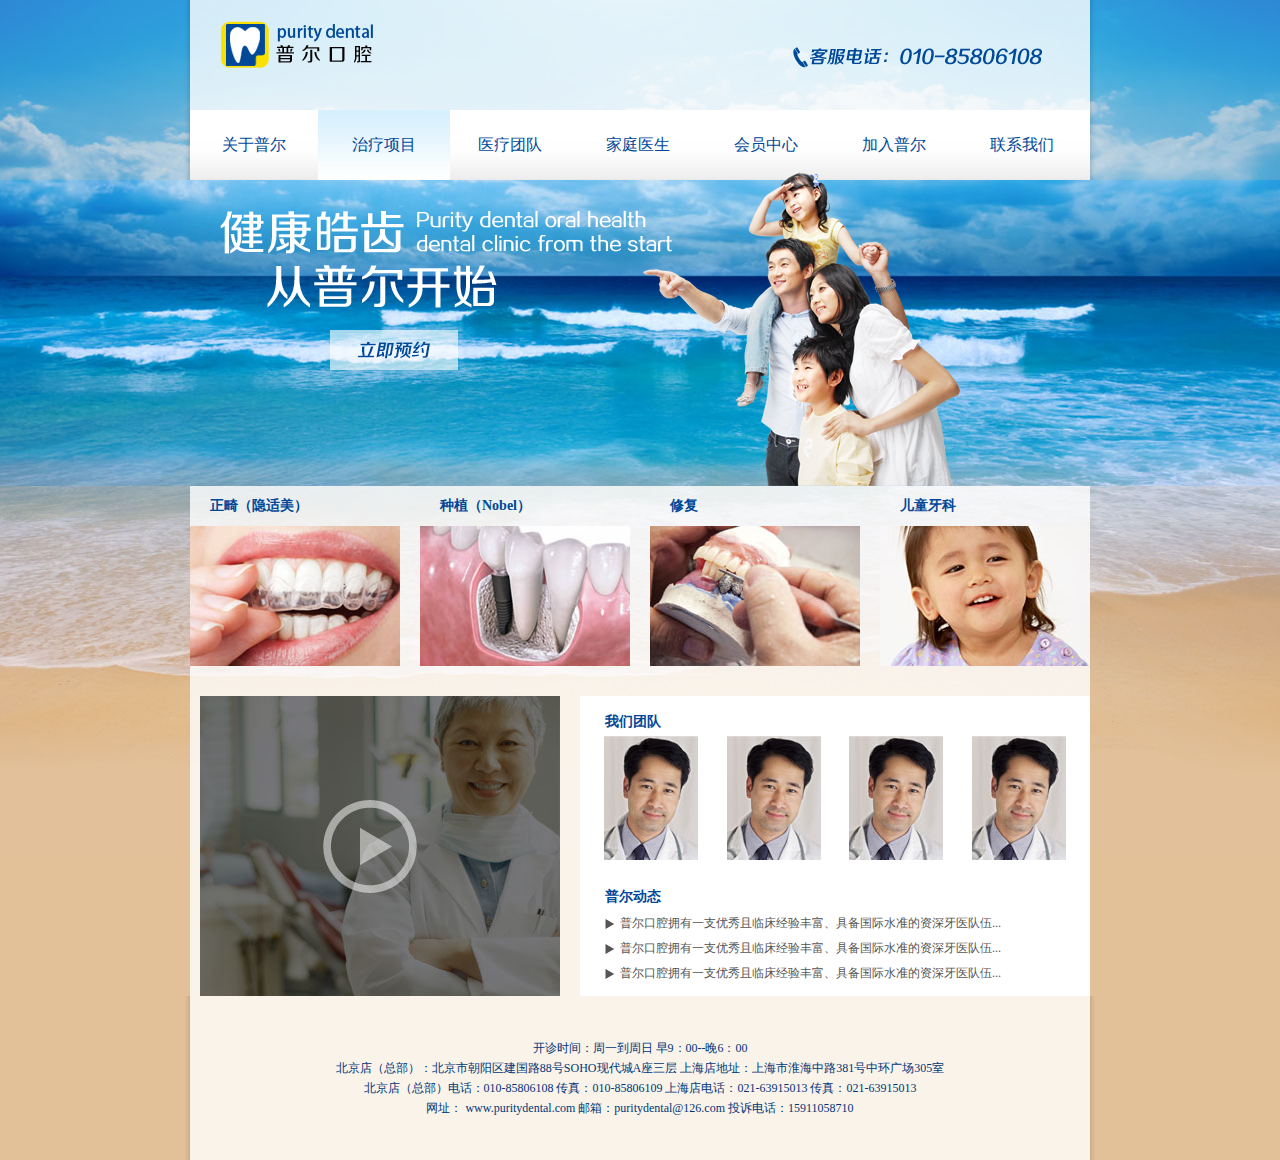
==== index.html @ 556faf1d "add v1" ====
<!DOCTYPE html>
<html lang="en" class="no-js">
  <head>
    <meta charset="UTF-8">
    <meta http-equiv="X-UA-Compatible" content="IE=edge,chrome=1">
    <meta name="viewport" content="width=device-width, initial-scale=1.0">
    <link rel="stylesheet" href="css/main.css">
    <script src="js/vendor/modernizr-2.6.2.min.js"></script>
  </head>
  <body>
    <header id="header" class="header">
      <div class="logo-tel"><a href="index.html" class="logo"><img src="img/logo.png" width="155" height="50"></a><img src="img/tel.png" width="250" height="25" class="tel"></div>
      <nav class="nav">
        <ul>
          <li> <a href="about.html">关于普尔</a></li>
          <li><a href="project.html" class="on">治疗项目</a></li>
          <li><a href="team.html">医疗团队</a></li>
          <li><a href="family.html">家庭医生</a></li>
          <li> <a href="vip.html">会员中心</a></li>
          <li><a href="join.html">加入普尔</a></li>
          <li><a href="contact.html">联系我们</a></li>
        </ul>
      </nav>
    </header>
    <section class="homepage">
      <div class="bannerbg">
        <div class="banner">
          <div class="content"><img src="img/banner1-font.png" class="banner1-font"><a href="reservation.html" class="banner1-btn"><img src="img/banner1-btn.png"></a><img src="img/banner1-img.png" class="banner1-img"></div>
        </div>
      </div>
      <div class="main">
        <div class="box">
          <ul class="madf clearfix">
            <li class="first">
              <h3>正畸（隐适美）</h3><a href="1.html" class="imgbox"><img src="img/temp1.jpg"><span class="title">正畸（隐适美）</span></a>
            </li>
            <li>
              <h3>种植（Nobel）</h3><a href="1.html" class="imgbox"><img src="img/temp2.jpg"><span class="title">种植（Nobel）</span></a>
            </li>
            <li>
              <h3>修复</h3><a href="1.html" class="imgbox"><img src="img/temp3.jpg"><span class="title">修复</span></a>
            </li>
            <li class="last">
              <h3>儿童牙科</h3><a href="1.html" class="imgbox"><img src="img/temp4.jpg"><span class="title">儿童牙科</span></a>
            </li>
          </ul>
        </div>
        <div class="box tline clearfix">
          <div class="video"><img src="img/video.jpg"></div>
          <div class="news">
            <div class="team">
              <h3>我们团队</h3>
              <ul class="clearfix">
                <li><a><img src="img/face.jpg"></a></li>
                <li><a><img src="img/face.jpg"></a></li>
                <li><a><img src="img/face.jpg"></a></li>
                <li><a><img src="img/face.jpg"></a></li>
              </ul>
            </div>
            <div class="news-list">
              <h3>普尔动态</h3>
              <ul>
                <li><a href="news.html">普尔口腔拥有一支优秀且临床经验丰富、具备国际水准的资深牙医队伍...</a></li>
                <li><a href="news.html">普尔口腔拥有一支优秀且临床经验丰富、具备国际水准的资深牙医队伍...</a></li>
                <li><a href="news.html">普尔口腔拥有一支优秀且临床经验丰富、具备国际水准的资深牙医队伍...</a></li>
              </ul>
            </div>
          </div>
        </div>
      </div>
    </section>
    <footer id="footer" class="footer">
      <p>开诊时间：周一到周日 早9：00--晚6：00<br>北京店（总部）：北京市朝阳区建国路88号SOHO现代城A座三层 上海店地址：上海市淮海中路381号中环广场305室<br>北京店（总部）电话：010-85806108 传真：010-85806109 上海店电话：021-63915013 传真：021-63915013<br>网址： www.puritydental.com 邮箱：puritydental@126.com 投诉电话：15911058710 </p>
    </footer>
    <script src="js/vendor/jquery-1.10.2.min.js"></script>
    <script src="js/plugins.js"></script>
    <script src="js/main.js"></script>
  </body>
</html>
---- css/main.css ----
/*! normalize.css v1.1.2 | MIT License | git.io/normalize */article,aside,details,figcaption,figure,footer,header,hgroup,main,nav,section,summary{display:block}audio,canvas,video{display:inline-block;*display:inline;*zoom:1}audio:not([controls]){display:none;height:0}[hidden]{display:none}html{font-size:100%;-ms-text-size-adjust:100%;-webkit-text-size-adjust:100%}html,button,input,select,textarea{font-family:sans-serif}body{margin:0}a:focus{outline:thin dotted}a:active,a:hover{outline:0}h1{font-size:2em;margin:.67em 0}h2{font-size:1.5em;margin:.83em 0}h3{font-size:1.17em;margin:1em 0}h4{font-size:1em;margin:1.33em 0}h5{font-size:.83em;margin:1.67em 0}h6{font-size:.67em;margin:2.33em 0}abbr[title]{border-bottom:1px dotted}b,strong{font-weight:bold}blockquote{margin:1em 40px}dfn{font-style:italic}hr{-moz-box-sizing:content-box;box-sizing:content-box;height:0}mark{background:#ff0;color:#000}p,pre{margin:1em 0}code,kbd,pre,samp{font-family:monospace,serif;_font-family:'courier new',monospace;font-size:1em}pre{white-space:pre;white-space:pre-wrap;word-wrap:break-word}q{quotes:none}q:before,q:after{content:'';content:none}small{font-size:80%}sub,sup{font-size:75%;line-height:0;position:relative;vertical-align:baseline}sup{top:-0.5em}sub{bottom:-0.25em}dl,menu,ol,ul{margin:1em 0}dd{margin:0 0 0 40px}menu,ol,ul{padding:0 0 0 40px}nav ul,nav ol{list-style:none;list-style-image:none}img{border:0;-ms-interpolation-mode:bicubic}svg:not(:root){overflow:hidden}figure{margin:0}form{margin:0}fieldset{border:1px solid #c0c0c0;margin:0 2px;padding:.35em .625em .75em}legend{border:0;padding:0;white-space:normal;*margin-left:-7px}button,input,select,textarea{font-size:100%;margin:0;vertical-align:baseline;*vertical-align:middle}button,input{line-height:normal}button,select{text-transform:none}button,html input[type="button"],input[type="reset"],input[type="submit"]{-webkit-appearance:button;cursor:pointer;*overflow:visible}button[disabled],html input[disabled]{cursor:default}input[type="checkbox"],input[type="radio"]{box-sizing:border-box;padding:0;*height:13px;*width:13px}input[type="search"]{-webkit-appearance:textfield;-moz-box-sizing:content-box;-webkit-box-sizing:content-box;box-sizing:content-box}input[type="search"]::-webkit-search-cancel-button,input[type="search"]::-webkit-search-decoration{-webkit-appearance:none}button::-moz-focus-inner,input::-moz-focus-inner{border:0;padding:0}textarea{overflow:auto;vertical-align:top}table{border-collapse:collapse;border-spacing:0}html,button,input,select,textarea{color:#222}body{font-size:1em;line-height:1.4}::-moz-selection{background:#b3d4fc;text-shadow:none}::selection{background:#b3d4fc;text-shadow:none}hr{display:block;height:1px;border:0;border-top:1px solid #ccc;margin:1em 0;padding:0}audio,canvas,img,video{vertical-align:middle}fieldset{border:0;margin:0;padding:0}textarea{resize:vertical}.browsehappy{margin:.2em 0;background:#ccc;color:#000;padding:.2em 0}body{font-size:12px;color:#555;font-family:"微软雅黑",Microsoft YaHei;background:#e2c098 url("../img/bg.jpg") no-repeat center top}ul{margin:0 auto;padding:0;list-style:none}a{text-decoration:none}.normalbox{width:900px;height:auto;margin:0 auto;padding:0 6px;position:relative}.tline{margin-top:30px!important}.fornormal{background:transparent url("../img/bg-o.png") repeat center top;margin:0 auto;padding:0;width:900px;height:auto}.notext{text-indent:-9999em}.header{width:900px;height:auto;margin:0 auto;padding:0 6px;position:relative;height:180px;background:transparent url("../img/bg-o.png") repeat center top}.header .logo-tel{position:relative}.header .logo-tel .logo{position:absolute;top:20px;left:30px}.header .logo-tel .tel{position:absolute;top:45px;right:48px}.header .nav{width:900px;height:70px;background:transparent url("../img/nav.jpg") repeat center top;position:absolute;bottom:0}.header .nav ul{width:100%;height:100%}.header .nav ul li{width:128px;height:70px;text-align:center;line-height:70px;float:left}.header .nav ul li a{color:#004999;font-size:16px;display:block}.header .nav ul .on{width:132px;background:transparent url("../img/navon.jpg") repeat center top}.bannerbg{background:transparent url("../img/bannerbg.jpg") no-repeat center top;width:100%;height:306px}.bannerbg .banner{width:900px;height:306px;margin:0 auto;padding:0 6px}.bannerbg .banner .content{position:relative;width:100%;height:100%}.bannerbg .banner .banner1-font{position:absolute;left:30px;top:30px}.bannerbg .banner .banner1-btn{position:absolute;left:140px;top:150px}.bannerbg .banner .banner1-img{position:absolute;right:130px;top:-8px}.main{background:transparent url("../img/bg-o.png") repeat center top;margin:0 auto;padding:0;width:900px;height:auto}.main .box{position:relative;margin:0 auto;padding:0}.main .box .video{width:auto;height:auto;margin:0 20px 0 10px;padding:0;float:left}.main .box .team{margin:0 0 0 390px;padding:10px;width:auto;height:auto;background:#fff}.main .box .team h3{margin:0;padding:0 0 0 15px;line-height:30px;color:#004898}.main .box .team ul{width:auto;height:125px}.main .box .team ul li{text-align:center;float:left;width:25%;height:125px}.main .box .news-list{margin:0 0 0 390px;padding:10px;background:#fff}.main .box .news-list h3{margin:0;padding:0 0 0 15px;line-height:30px;color:#004898}.main .box .news-list ul li{padding-left:15px;margin-left:15px;line-height:25px;background:transparent url("../img/lipoint.png") no-repeat left center}.main .box .news-list ul li a{color:#555}.main .box .madf li{margin:0 0 0 20px;padding:0;width:210px;float:left}.main .box .madf li h3{line-height:40px;margin:0 0 0 20px;padding:0;font-size:14px;color:#004898}.main .box .madf .first{margin:0;padding:0}.main .box .madf .imgbox{position:relative;display:block;height:140px;overflow:hidden}.main .box .madf .imgbox .title{position:absolute;bottom:-40px;width:100%;height:40px;background:transparent url("../img/mark.png") repeat center top;line-height:40px;font-size:14px;display:block;text-align:center;color:#fff;font-size:12px}.main .box .madf .imgbox:hover .title{bottom:0}.family{width:900px;height:auto;margin:0 auto;padding:0 6px;position:relative;background:transparent url("../img/bg-o.png") repeat center top}.family .doctor-bg{position:relative;width:900px;height:570px;background:transparent url("../img/family-bg.png") no-repeat 85px center}.family .doctor-bg ul{width:460px;height:auto;position:absolute;top:250px;left:400px}.family .doctor-bg ul li{float:left;margin:0 30px 25px 0;padding:0}.about{width:900px;height:auto;margin:0 auto;padding:0 6px;position:relative;background:transparent url("../img/bg-o.png") repeat center top}.about .banner{width:900px;height:300px;background:transparent url("../img/about-banner.jpg") no-repeat top center}.about .about-content{background:#fff;margin:0;padding:30px 0}.about .about-content h1,.about .about-content h2,.about .about-content p{margin:0 auto;padding:0;width:665px;height:auto;line-height:30px}.about .about-content h1{text-indent:-9999em;margin-bottom:25px}.about .about-content h2{font-size:15px;color:#004898;line-height:20px;margin:0 auto;padding:0 0 10px 0;margin-bottom:15px;border-bottom:solid 1px #e1e1e1}.about .about-content p{font-size:14px;color:#555;line-height:28px;margin-bottom:10px}.about .about-content .title1{background:transparent url("../img/about-h1.jpg") no-repeat center top}.about .about-content .title2{background:transparent url("../img/about-h2.jpg") no-repeat center top}.project{width:900px;height:auto;margin:0 auto;padding:0 6px;position:relative;background:transparent url("../img/bg-o.png") repeat center top}.project .banner{background:transparent url("../img/project-banner.png") no-repeat center 35px;width:auto;height:395px}.project .banner p{width:370px;height:auto;position:absolute;top:215px;left:107px;font-size:14px;line-height:26px;color:#005099}.project .project-content{padding-bottom:30px}.project .project-content ul{margin:0 0 0 107px;padding:0;width:580px;height:auto}.project .project-content ul li{position:relative;margin:0 0 40px 0;padding:0 0 0 130px}.project .project-content ul li h2,.project .project-content ul li p{margin:0 auto;padding:0}.project .project-content ul li span{display:block;position:absolute;top:50%;left:0;margin:-46px 0 0 0;padding:0;font-size:48px;line-height:92px;text-align:center;width:100px;height:92px;color:#fff;background:transparent url("../img/project-li.png") no-repeat center top}.project .project-content ul li h2{color:#005099;line-height:36px;font-size:18px}.project .project-content ul li p{font-size:14px;color:#005099;line-height:24px}.team{width:900px;height:auto;margin:0 auto;padding:0 6px;position:relative;background:transparent url("../img/bg-o.png") repeat center top}.team .banner{background:transparent url("../img/team-banner.jpg") no-repeat center top;width:auto;height:300px}.team .team-content ul{margin:0 0 0 60px;padding:0;float:left}.team .team-content ul li{width:160px;height:36px;line-height:36px;background:#1faedd;text-align:center;margin-bottom:5px}.team .team-content ul li:hover{background:#3dbcf4}.team .team-content ul li a{display:block;font-size:18px;color:#fff}.team .team-content ul .on{background:#1a93c9}.team .team-content .local{margin:0 0 0 240px;padding:0;line-height:25px;color:#005099}.team .team-content .local a{color:#005099}.team .team-content .doc{margin:0 0 0 240px;padding:10px 0;border-bottom:dashed 1px #005099}.team .team-content .doc .face{width:125px;height:auto;float:left}.team .team-content .doc h1,.team .team-content .doc h2,.team .team-content .doc p{margin:0 0 0 135px;padding:0;font-size:12px;line-height:26px}.team .team-content .doc h1{font-size:13px;color:#005099}.team .team-content .doc p{color:#555}.team .team-content .doc h2{color:#005099}.team .team-content .doc .tbtn{display:inline-block;margin:3px 0 0 0;padding:3px 6px;background:#1faedd;color:#fff}.team .team-content .doc .tbtnl{background:#f39b12;float:right}.vip{width:900px;height:auto;margin:0 auto;padding:0 6px;position:relative;background:transparent url("../img/bg-o.png") repeat center top}.vip .banner{background:transparent url("../img/vip-banner.jpg") no-repeat center top;width:auto;height:300px}.vip .banner .reg{display:block;text-indent:-9999em;position:absolute;top:167px;left:72px;width:68px;height:20px}.vip .vip-content{width:900px;height:auto;margin:0 auto;padding:20px 0;background-color:#fff}.vip .vip-content form{width:665px;height:auto;margin:0 auto;padding:0}.vip .vip-content h1,.vip .vip-content h2,.vip .vip-content p{margin:0 auto;padding:0}.vip .vip-content h1{line-height:30px;text-indent:-9999em}.vip .vip-content p{line-height:26px}.vip .vip-content h2{color:#00479d;font-size:13px;line-height:36px;margin:0 auto;padding:0;margin-bottom:10px}.vip .vip-content h2 span{font-size:24px;display:inline-block;width:15px;height:22px}.vip .vip-content .tb{margin:10px 0 0;padding:0}.vip .vip-content .title1{background:transparent url("../img/vip-h1.jpg") no-repeat left center}.vip .vip-content .group{width:100%;height:auto;line-height:24px;margin-bottom:10px}.vip .vip-content .group label{display:inline-block;text-align:right;width:80px;height:auto;padding-right:10px}.vip .vip-content .group input,.vip .vip-content .group select{display:inline-block}.vip .vip-content .group input{width:220px;height:22px}.vip .vip-content .group span{display:inline-block;padding-left:15px}.vip .vip-content .group .sex{text-align:left;width:auto;height:auto}.vip .vip-content .group .n{width:auto;height:auto}.vip .vip-content .group .h{width:110px;height:22px}.vip .vip-content .group .s{width:80px;height:22px}.vip .vip-content .group .l{width:550px;height:22px}.vip .vip-content .group .important{color:#c90d0e;margin:0;padding:0 10px 0 0}.vip .vip-content .clause{background-color:#f3f3f3;margin-top:30px}.vip .vip-content .clause h2,.vip .vip-content .clause .clause-content,.vip .vip-content .clause .btnlist{margin:0 15px;padding:0}.vip .vip-content .clause .clause-content{background-color:#fff;margin:0 15px;padding:20px 0;width:auto;height:560px;overflow:auto}.vip .vip-content .clause .clause-content p{margin:0 15px;padding:0}.vip .vip-content .clause .btnlist{font-size:14px;margin:0 15px;padding:10px 0}.vip .vip-content .clause .btnlist .btn{outline:0;background:#1abc9c;border:0;color:#fff;margin:0 0 0 10px;padding:5px 10px}.vip .vip-content .clause .btnlist .submit{background-color:#3498db}.join{width:900px;height:auto;margin:0 auto;padding:0 6px;position:relative;background:transparent url("../img/bg-o.png") repeat center top}.join .banner{background:transparent url("../img/join-banner.jpg") no-repeat center top;width:auto;height:300px}.join .join-content{background:#fff;margin:0;padding:30px 0}.join .join-content .cm{margin:0 auto;padding:0;width:665px;height:auto}.join .join-content .cm h2,.join .join-content .cm p{margin:0 auto;padding:0}.join .join-content .cm h2{font-size:16px;color:#004999;margin:20px 0 10px 0;padding:0 0 10px 0;border-bottom:solid 1px #e1e1e1}.join .join-content .cm p{line-height:28px;font-size:14px;color:#555}.join .join-content .cm .title1{text-indent:-9999em;background:transparent url("../img/join-h1.jpg") no-repeat left center;margin:0;padding:0}.contact{width:900px;height:auto;margin:0 auto;padding:0 6px;position:relative;background:transparent url("../img/bg-o.png") repeat center top}.contact .banner{background:transparent url("../img/contact-banner.jpg") no-repeat center top;width:auto;height:300px}.contact .contact-content{margin:0;padding:20px 0}.contact .contact-content .cm{margin:0 auto;padding:0;width:665px;height:auto}.contact .contact-content .cm h2,.contact .contact-content .cm p{margin:0 auto;padding:0}.contact .contact-content .cm h2{font-size:16px;color:#004999;margin:20px 0 10px 0;padding:0 0 10px 0;border-bottom:solid 1px #e1e1e1}.contact .contact-content .cm p{line-height:28px;font-size:14px;color:#555;margin-bottom:10px}.contact .contact-content .cm .p{display:inline-block;background:transparent url("../img/icons.png") no-repeat 0 0;width:25px;height:20px;margin-bottom:-5px}.contact .contact-content .cm .bus{display:inline-block;background:transparent url("../img/icons.png") no-repeat 0 0;width:25px;height:20px;margin-bottom:-5px}.contact .contact-content .cm .subway{display:inline-block;background:transparent url("../img/icons.png") no-repeat 0 0;width:25px;height:20px;margin-bottom:-5px;background-position:0 -26px}.footer{width:900px;height:auto;margin:0 auto;padding:30px 6px;background:transparent url("../img/footbg.png") repeat center top;text-align:center;line-height:20px;color:#003678}.ir{background-color:transparent;border:0;overflow:hidden;*text-indent:-9999px}.ir:before{content:"";display:block;width:0;height:150%}.hidden{display:none!important;visibility:hidden}.visuallyhidden{border:0;clip:rect(0 0 0 0);height:1px;margin:-1px;overflow:hidden;padding:0;position:absolute;width:1px}.visuallyhidden.focusable:active,.visuallyhidden.focusable:focus{clip:auto;height:auto;margin:0;overflow:visible;position:static;width:auto}.invisible{visibility:hidden}.clearfix:before,.clearfix:after{content:" ";display:table}.clearfix:after{clear:both}.clearfix{*zoom:1}@media print,(-o-min-device-pixel-ratio:5/@media print{*{background:transparent!important;color:#000!important;box-shadow:none!important;text-shadow:none!important}a,a:visited{text-decoration:underline}a[href]:after{content:" (" attr(href) ")"}abbr[title]:after{content:" (" attr(title) ")"}.ir a:after,a[href^="javascript:"]:after,a[href^="#"]:after{content:""}pre,blockquote{border:1px solid #999;page-break-inside:avoid}thead{display:table-header-group}tr,img{page-break-inside:avoid}img{max-width:100%!important}@page{margin:.5cm}p,h2,h3{orphans:3;widows:3}h2,h3{page-break-after:avoid}}
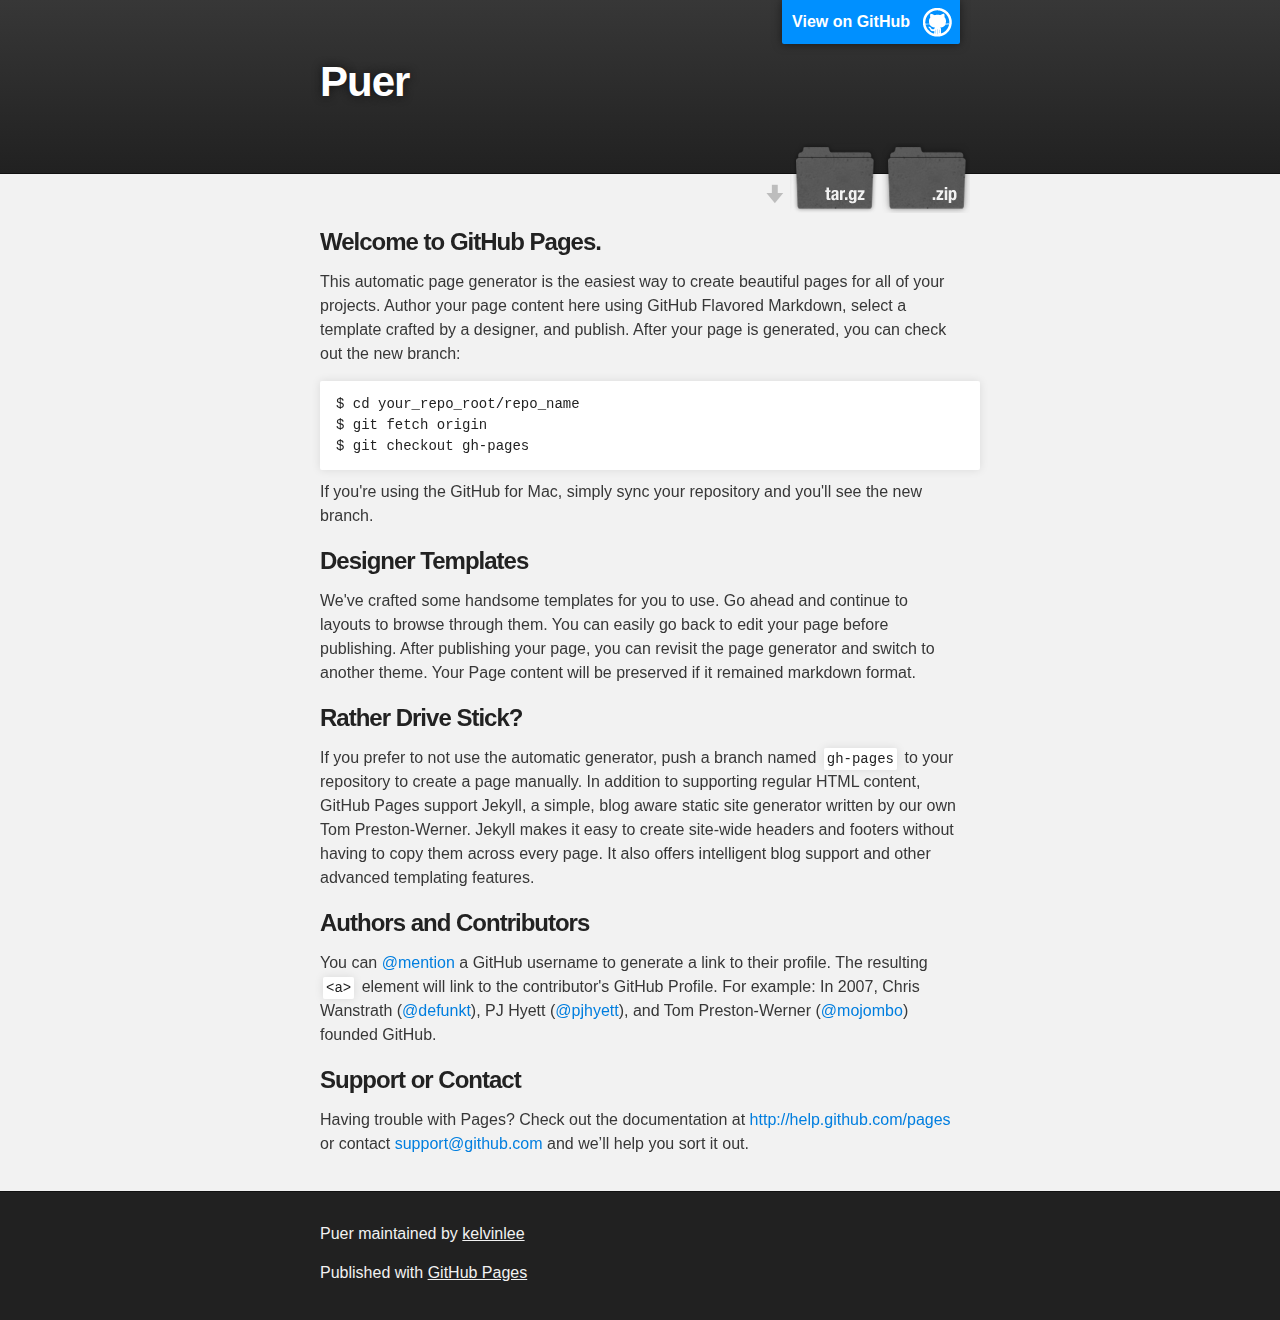
==== commit df9a43b1: "Create gh-pages branch via GitHub" ====
--- a/index.html
+++ b/index.html
@@ -1,79 +1,79 @@
 <!DOCTYPE html>
-<html lang="en" class="no-js">
+<html>
+
   <head>
-    <meta charset="UTF-8">
-    <meta http-equiv="X-UA-Compatible" content="IE=edge,chrome=1">
-    <meta name="viewport" content="width=device-width, initial-scale=1.0">
-    <link rel="stylesheet" href="css/main.css">
-    <script src="js/vendor/modernizr-2.6.2.min.js"></script>
+    <meta charset='utf-8' />
+    <meta http-equiv="X-UA-Compatible" content="chrome=1" />
+    <meta name="description" content="Puer : " />
+
+    <link rel="stylesheet" type="text/css" media="screen" href="stylesheets/stylesheet.css">
+
+    <title>Puer</title>
   </head>
+
   <body>
-    <header id="header" class="header">
-      <div class="logo-tel"><a href="index.html" class="logo"><img src="img/logo.png" width="155" height="50"></a><img src="img/tel.png" width="250" height="25" class="tel"></div>
-      <nav class="nav">
-        <ul>
-          <li> <a href="about.html">关于普尔</a></li>
-          <li><a href="project.html" class="on">治疗项目</a></li>
-          <li><a href="team.html">医疗团队</a></li>
-          <li><a href="family.html">家庭医生</a></li>
-          <li> <a href="vip.html">会员中心</a></li>
-          <li><a href="join.html">加入普尔</a></li>
-          <li><a href="contact.html">联系我们</a></li>
-        </ul>
-      </nav>
-    </header>
-    <section class="homepage">
-      <div class="bannerbg">
-        <div class="banner">
-          <div class="content"><img src="img/banner1-font.png" class="banner1-font"><a href="reservation.html" class="banner1-btn"><img src="img/banner1-btn.png"></a><img src="img/banner1-img.png" class="banner1-img"></div>
-        </div>
-      </div>
-      <div class="main">
-        <div class="box">
-          <ul class="madf clearfix">
-            <li class="first">
-              <h3>正畸（隐适美）</h3><a href="1.html" class="imgbox"><img src="img/temp1.jpg"><span class="title">正畸（隐适美）</span></a>
-            </li>
-            <li>
-              <h3>种植（Nobel）</h3><a href="1.html" class="imgbox"><img src="img/temp2.jpg"><span class="title">种植（Nobel）</span></a>
-            </li>
-            <li>
-              <h3>修复</h3><a href="1.html" class="imgbox"><img src="img/temp3.jpg"><span class="title">修复</span></a>
-            </li>
-            <li class="last">
-              <h3>儿童牙科</h3><a href="1.html" class="imgbox"><img src="img/temp4.jpg"><span class="title">儿童牙科</span></a>
-            </li>
-          </ul>
-        </div>
-        <div class="box tline clearfix">
-          <div class="video"><img src="img/video.jpg"></div>
-          <div class="news">
-            <div class="team">
-              <h3>我们团队</h3>
-              <ul class="clearfix">
-                <li><a><img src="img/face.jpg"></a></li>
-                <li><a><img src="img/face.jpg"></a></li>
-                <li><a><img src="img/face.jpg"></a></li>
-                <li><a><img src="img/face.jpg"></a></li>
-              </ul>
-            </div>
-            <div class="news-list">
-              <h3>普尔动态</h3>
-              <ul>
-                <li><a href="news.html">普尔口腔拥有一支优秀且临床经验丰富、具备国际水准的资深牙医队伍...</a></li>
-                <li><a href="news.html">普尔口腔拥有一支优秀且临床经验丰富、具备国际水准的资深牙医队伍...</a></li>
-                <li><a href="news.html">普尔口腔拥有一支优秀且临床经验丰富、具备国际水准的资深牙医队伍...</a></li>
-              </ul>
-            </div>
-          </div>
-        </div>
-      </div>
-    </section>
-    <footer id="footer" class="footer">
-      <p>开诊时间：周一到周日 早9：00--晚6：00<br>北京店（总部）：北京市朝阳区建国路88号SOHO现代城A座三层 上海店地址：上海市淮海中路381号中环广场305室<br>北京店（总部）电话：010-85806108 传真：010-85806109 上海店电话：021-63915013 传真：021-63915013<br>网址： www.puritydental.com 邮箱：puritydental@126.com 投诉电话：15911058710 </p>
-    </footer>
-    <script src="js/vendor/jquery-1.10.2.min.js"></script>
-    <script src="js/plugins.js"></script>
-    <script src="js/main.js"></script>
+
+    <!-- HEADER -->
+    <div id="header_wrap" class="outer">
+        <header class="inner">
+          <a id="forkme_banner" href="https://github.com/kelvinlee/puer">View on GitHub</a>
+
+          <h1 id="project_title">Puer</h1>
+          <h2 id="project_tagline"></h2>
+
+            <section id="downloads">
+              <a class="zip_download_link" href="https://github.com/kelvinlee/puer/zipball/master">Download this project as a .zip file</a>
+              <a class="tar_download_link" href="https://github.com/kelvinlee/puer/tarball/master">Download this project as a tar.gz file</a>
+            </section>
+        </header>
+    </div>
+
+    <!-- MAIN CONTENT -->
+    <div id="main_content_wrap" class="outer">
+      <section id="main_content" class="inner">
+        <h3>
+<a name="welcome-to-github-pages" class="anchor" href="#welcome-to-github-pages"><span class="octicon octicon-link"></span></a>Welcome to GitHub Pages.</h3>
+
+<p>This automatic page generator is the easiest way to create beautiful pages for all of your projects. Author your page content here using GitHub Flavored Markdown, select a template crafted by a designer, and publish. After your page is generated, you can check out the new branch:</p>
+
+<pre><code>$ cd your_repo_root/repo_name
+$ git fetch origin
+$ git checkout gh-pages
+</code></pre>
+
+<p>If you're using the GitHub for Mac, simply sync your repository and you'll see the new branch.</p>
+
+<h3>
+<a name="designer-templates" class="anchor" href="#designer-templates"><span class="octicon octicon-link"></span></a>Designer Templates</h3>
+
+<p>We've crafted some handsome templates for you to use. Go ahead and continue to layouts to browse through them. You can easily go back to edit your page before publishing. After publishing your page, you can revisit the page generator and switch to another theme. Your Page content will be preserved if it remained markdown format.</p>
+
+<h3>
+<a name="rather-drive-stick" class="anchor" href="#rather-drive-stick"><span class="octicon octicon-link"></span></a>Rather Drive Stick?</h3>
+
+<p>If you prefer to not use the automatic generator, push a branch named <code>gh-pages</code> to your repository to create a page manually. In addition to supporting regular HTML content, GitHub Pages support Jekyll, a simple, blog aware static site generator written by our own Tom Preston-Werner. Jekyll makes it easy to create site-wide headers and footers without having to copy them across every page. It also offers intelligent blog support and other advanced templating features.</p>
+
+<h3>
+<a name="authors-and-contributors" class="anchor" href="#authors-and-contributors"><span class="octicon octicon-link"></span></a>Authors and Contributors</h3>
+
+<p>You can <a href="https://github.com/blog/821" class="user-mention">@mention</a> a GitHub username to generate a link to their profile. The resulting <code>&lt;a&gt;</code> element will link to the contributor's GitHub Profile. For example: In 2007, Chris Wanstrath (<a href="https://github.com/defunkt" class="user-mention">@defunkt</a>), PJ Hyett (<a href="https://github.com/pjhyett" class="user-mention">@pjhyett</a>), and Tom Preston-Werner (<a href="https://github.com/mojombo" class="user-mention">@mojombo</a>) founded GitHub.</p>
+
+<h3>
+<a name="support-or-contact" class="anchor" href="#support-or-contact"><span class="octicon octicon-link"></span></a>Support or Contact</h3>
+
+<p>Having trouble with Pages? Check out the documentation at <a href="http://help.github.com/pages">http://help.github.com/pages</a> or contact <a href="mailto:support@github.com">support@github.com</a> and we’ll help you sort it out.</p>
+      </section>
+    </div>
+
+    <!-- FOOTER  -->
+    <div id="footer_wrap" class="outer">
+      <footer class="inner">
+        <p class="copyright">Puer maintained by <a href="https://github.com/kelvinlee">kelvinlee</a></p>
+        <p>Published with <a href="http://pages.github.com">GitHub Pages</a></p>
+      </footer>
+    </div>
+
+    
+
   </body>
-</html>+</html>
--- a/stylesheets/stylesheet.css
+++ b/stylesheets/stylesheet.css
@@ -0,0 +1,419 @@
+/*******************************************************************************
+Slate Theme for GitHub Pages
+by Jason Costello, @jsncostello
+*******************************************************************************/
+
+@import url(pygment_trac.css);
+
+/*******************************************************************************
+MeyerWeb Reset
+*******************************************************************************/
+
+html, body, div, span, applet, object, iframe,
+h1, h2, h3, h4, h5, h6, p, blockquote, pre,
+a, abbr, acronym, address, big, cite, code,
+del, dfn, em, img, ins, kbd, q, s, samp,
+small, strike, strong, sub, sup, tt, var,
+b, u, i, center,
+dl, dt, dd, ol, ul, li,
+fieldset, form, label, legend,
+table, caption, tbody, tfoot, thead, tr, th, td,
+article, aside, canvas, details, embed,
+figure, figcaption, footer, header, hgroup,
+menu, nav, output, ruby, section, summary,
+time, mark, audio, video {
+  margin: 0;
+  padding: 0;
+  border: 0;
+  font: inherit;
+  vertical-align: baseline;
+}
+
+/* HTML5 display-role reset for older browsers */
+article, aside, details, figcaption, figure,
+footer, header, hgroup, menu, nav, section {
+  display: block;
+}
+
+ol, ul {
+  list-style: none;
+}
+
+blockquote, q {
+}
+
+table {
+  border-collapse: collapse;
+  border-spacing: 0;
+}
+
+/*******************************************************************************
+Theme Styles
+*******************************************************************************/
+
+body {
+  box-sizing: border-box;
+  color:#373737;
+  background: #212121;
+  font-size: 16px;
+  font-family: 'Myriad Pro', Calibri, Helvetica, Arial, sans-serif;
+  line-height: 1.5;
+  -webkit-font-smoothing: antialiased;
+}
+
+h1, h2, h3, h4, h5, h6 {
+  margin: 10px 0;
+  font-weight: 700;
+  color:#222222;
+  font-family: 'Lucida Grande', 'Calibri', Helvetica, Arial, sans-serif;
+  letter-spacing: -1px;
+}
+
+h1 {
+  font-size: 36px;
+  font-weight: 700;
+}
+
+h2 {
+  padding-bottom: 10px;
+  font-size: 32px;
+  background: url('../images/bg_hr.png') repeat-x bottom;
+}
+
+h3 {
+  font-size: 24px;
+}
+
+h4 {
+  font-size: 21px;
+}
+
+h5 {
+  font-size: 18px;
+}
+
+h6 {
+  font-size: 16px;
+}
+
+p {
+  margin: 10px 0 15px 0;
+}
+
+footer p {
+  color: #f2f2f2;
+}
+
+a {
+  text-decoration: none;
+  color: #007edf;
+  text-shadow: none;
+
+  transition: color 0.5s ease;
+  transition: text-shadow 0.5s ease;
+  -webkit-transition: color 0.5s ease;
+  -webkit-transition: text-shadow 0.5s ease;
+  -moz-transition: color 0.5s ease;
+  -moz-transition: text-shadow 0.5s ease;
+  -o-transition: color 0.5s ease;
+  -o-transition: text-shadow 0.5s ease;
+  -ms-transition: color 0.5s ease;
+  -ms-transition: text-shadow 0.5s ease;
+}
+
+a:hover, a:focus {text-decoration: underline;}
+
+footer a {
+  color: #F2F2F2;
+  text-decoration: underline;
+}
+
+em {
+  font-style: italic;
+}
+
+strong {
+  font-weight: bold;
+}
+
+img {
+  position: relative;
+  margin: 0 auto;
+  max-width: 739px;
+  padding: 5px;
+  margin: 10px 0 10px 0;
+  border: 1px solid #ebebeb;
+
+  box-shadow: 0 0 5px #ebebeb;
+  -webkit-box-shadow: 0 0 5px #ebebeb;
+  -moz-box-shadow: 0 0 5px #ebebeb;
+  -o-box-shadow: 0 0 5px #ebebeb;
+  -ms-box-shadow: 0 0 5px #ebebeb;
+}
+
+pre, code {
+  width: 100%;
+  color: #222;
+  background-color: #fff;
+
+  font-family: Monaco, "Bitstream Vera Sans Mono", "Lucida Console", Terminal, monospace;
+  font-size: 14px;
+
+  border-radius: 2px;
+  -moz-border-radius: 2px;
+  -webkit-border-radius: 2px;
+
+
+
+}
+
+pre {
+  width: 100%;
+  padding: 10px;
+  box-shadow: 0 0 10px rgba(0,0,0,.1);
+  overflow: auto;
+}
+
+code {
+  padding: 3px;
+  margin: 0 3px;
+  box-shadow: 0 0 10px rgba(0,0,0,.1);
+}
+
+pre code {
+  display: block;
+  box-shadow: none;
+}
+
+blockquote {
+  color: #666;
+  margin-bottom: 20px;
+  padding: 0 0 0 20px;
+  border-left: 3px solid #bbb;
+}
+
+ul, ol, dl {
+  margin-bottom: 15px
+}
+
+ul li {
+  list-style: inside;
+  padding-left: 20px;
+}
+
+ol li {
+  list-style: decimal inside;
+  padding-left: 20px;
+}
+
+dl dt {
+  font-weight: bold;
+}
+
+dl dd {
+  padding-left: 20px;
+  font-style: italic;
+}
+
+dl p {
+  padding-left: 20px;
+  font-style: italic;
+}
+
+hr {
+  height: 1px;
+  margin-bottom: 5px;
+  border: none;
+  background: url('../images/bg_hr.png') repeat-x center;
+}
+
+table {
+  border: 1px solid #373737;
+  margin-bottom: 20px;
+  text-align: left;
+ }
+
+th {
+  font-family: 'Lucida Grande', 'Helvetica Neue', Helvetica, Arial, sans-serif;
+  padding: 10px;
+  background: #373737;
+  color: #fff;
+ }
+
+td {
+  padding: 10px;
+  border: 1px solid #373737;
+ }
+
+form {
+  background: #f2f2f2;
+  padding: 20px;
+}
+
+/*******************************************************************************
+Full-Width Styles
+*******************************************************************************/
+
+.outer {
+  width: 100%;
+}
+
+.inner {
+  position: relative;
+  max-width: 640px;
+  padding: 20px 10px;
+  margin: 0 auto;
+}
+
+#forkme_banner {
+  display: block;
+  position: absolute;
+  top:0;
+  right: 10px;
+  z-index: 10;
+  padding: 10px 50px 10px 10px;
+  color: #fff;
+  background: url('../images/blacktocat.png') #0090ff no-repeat 95% 50%;
+  font-weight: 700;
+  box-shadow: 0 0 10px rgba(0,0,0,.5);
+  border-bottom-left-radius: 2px;
+  border-bottom-right-radius: 2px;
+}
+
+#header_wrap {
+  background: #212121;
+  background: -moz-linear-gradient(top, #373737, #212121);
+  background: -webkit-linear-gradient(top, #373737, #212121);
+  background: -ms-linear-gradient(top, #373737, #212121);
+  background: -o-linear-gradient(top, #373737, #212121);
+  background: linear-gradient(top, #373737, #212121);
+}
+
+#header_wrap .inner {
+  padding: 50px 10px 30px 10px;
+}
+
+#project_title {
+  margin: 0;
+  color: #fff;
+  font-size: 42px;
+  font-weight: 700;
+  text-shadow: #111 0px 0px 10px;
+}
+
+#project_tagline {
+  color: #fff;
+  font-size: 24px;
+  font-weight: 300;
+  background: none;
+  text-shadow: #111 0px 0px 10px;
+}
+
+#downloads {
+  position: absolute;
+  width: 210px;
+  z-index: 10;
+  bottom: -40px;
+  right: 0;
+  height: 70px;
+  background: url('../images/icon_download.png') no-repeat 0% 90%;
+}
+
+.zip_download_link {
+  display: block;
+  float: right;
+  width: 90px;
+  height:70px;
+  text-indent: -5000px;
+  overflow: hidden;
+  background: url(../images/sprite_download.png) no-repeat bottom left;
+}
+
+.tar_download_link {
+  display: block;
+  float: right;
+  width: 90px;
+  height:70px;
+  text-indent: -5000px;
+  overflow: hidden;
+  background: url(../images/sprite_download.png) no-repeat bottom right;
+  margin-left: 10px;
+}
+
+.zip_download_link:hover {
+  background: url(../images/sprite_download.png) no-repeat top left;
+}
+
+.tar_download_link:hover {
+  background: url(../images/sprite_download.png) no-repeat top right;
+}
+
+#main_content_wrap {
+  background: #f2f2f2;
+  border-top: 1px solid #111;
+  border-bottom: 1px solid #111;
+}
+
+#main_content {
+  padding-top: 40px;
+}
+
+#footer_wrap {
+  background: #212121;
+}
+
+
+
+/*******************************************************************************
+Small Device Styles
+*******************************************************************************/
+
+@media screen and (max-width: 480px) {
+  body {
+    font-size:14px;
+  }
+
+  #downloads {
+    display: none;
+  }
+
+  .inner {
+    min-width: 320px;
+    max-width: 480px;
+  }
+
+  #project_title {
+  font-size: 32px;
+  }
+
+  h1 {
+    font-size: 28px;
+  }
+
+  h2 {
+    font-size: 24px;
+  }
+
+  h3 {
+    font-size: 21px;
+  }
+
+  h4 {
+    font-size: 18px;
+  }
+
+  h5 {
+    font-size: 14px;
+  }
+
+  h6 {
+    font-size: 12px;
+  }
+
+  code, pre {
+    min-width: 320px;
+    max-width: 480px;
+    font-size: 11px;
+  }
+
+}
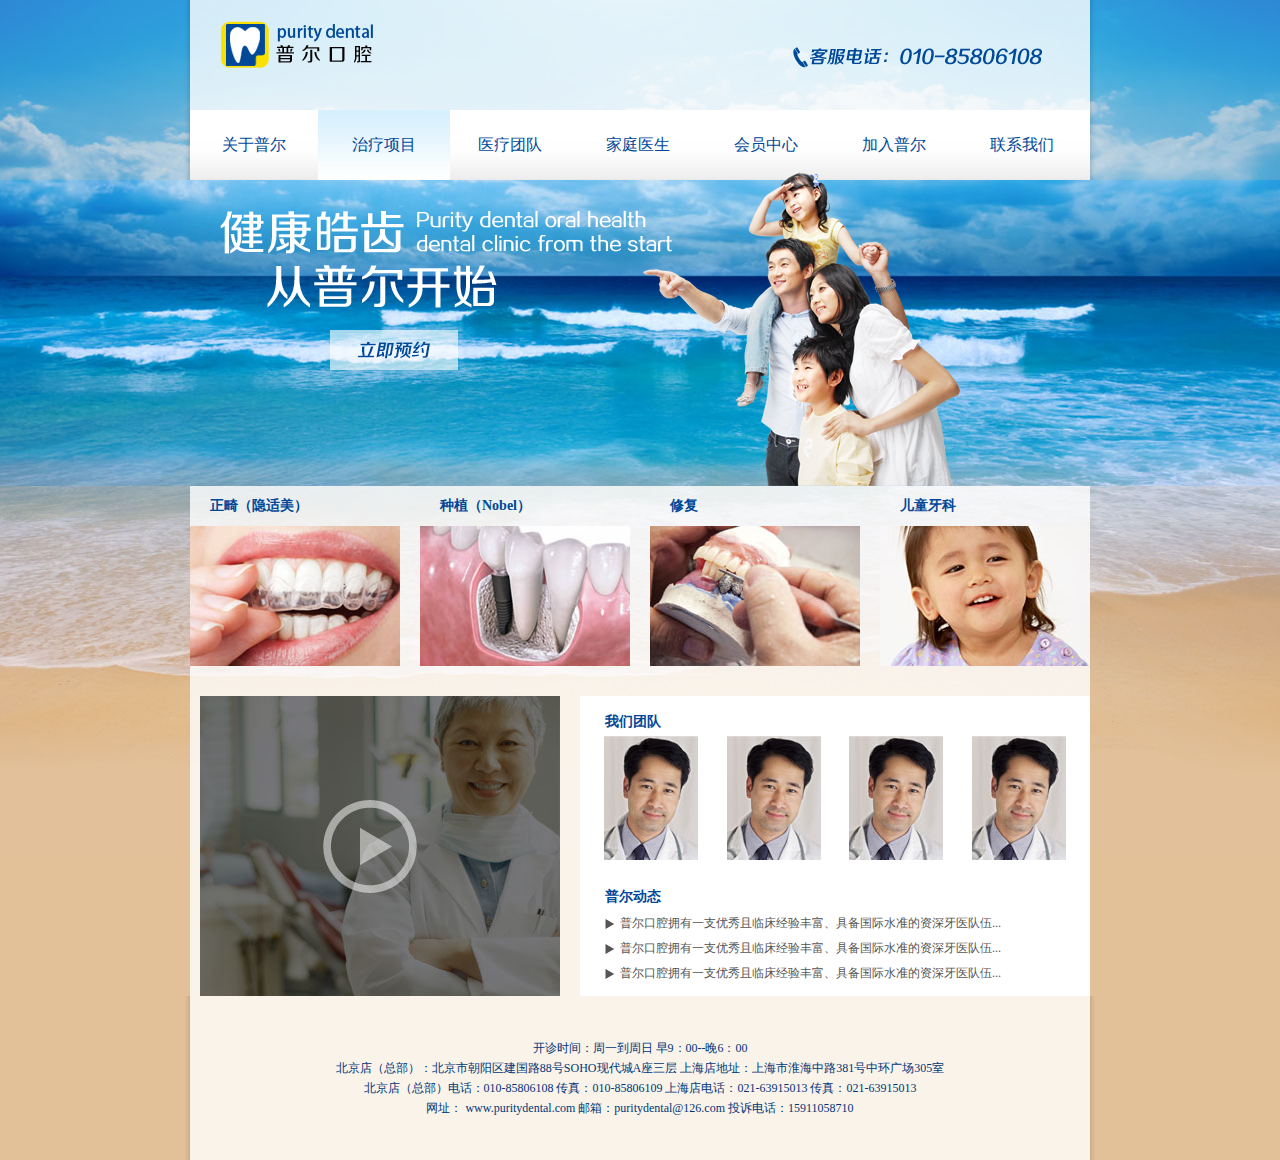
==== commit e3af5804: "editor" ====
--- a/index.html
+++ b/index.html
@@ -1,79 +1,79 @@
 <!DOCTYPE html>
-<html>
-
+<html lang="en" class="no-js">
   <head>
-    <meta charset='utf-8' />
-    <meta http-equiv="X-UA-Compatible" content="chrome=1" />
-    <meta name="description" content="Puer : " />
-
-    <link rel="stylesheet" type="text/css" media="screen" href="stylesheets/stylesheet.css">
-
-    <title>Puer</title>
+    <meta charset="UTF-8">
+    <meta http-equiv="X-UA-Compatible" content="IE=edge,chrome=1">
+    <meta name="viewport" content="width=device-width, initial-scale=1.0">
+    <link rel="stylesheet" href="css/main.css">
+    <script src="js/vendor/modernizr-2.6.2.min.js"></script>
   </head>
-
   <body>
-
-    <!-- HEADER -->
-    <div id="header_wrap" class="outer">
-        <header class="inner">
-          <a id="forkme_banner" href="https://github.com/kelvinlee/puer">View on GitHub</a>
-
-          <h1 id="project_title">Puer</h1>
-          <h2 id="project_tagline"></h2>
-
-            <section id="downloads">
-              <a class="zip_download_link" href="https://github.com/kelvinlee/puer/zipball/master">Download this project as a .zip file</a>
-              <a class="tar_download_link" href="https://github.com/kelvinlee/puer/tarball/master">Download this project as a tar.gz file</a>
-            </section>
-        </header>
-    </div>
-
-    <!-- MAIN CONTENT -->
-    <div id="main_content_wrap" class="outer">
-      <section id="main_content" class="inner">
-        <h3>
-<a name="welcome-to-github-pages" class="anchor" href="#welcome-to-github-pages"><span class="octicon octicon-link"></span></a>Welcome to GitHub Pages.</h3>
-
-<p>This automatic page generator is the easiest way to create beautiful pages for all of your projects. Author your page content here using GitHub Flavored Markdown, select a template crafted by a designer, and publish. After your page is generated, you can check out the new branch:</p>
-
-<pre><code>$ cd your_repo_root/repo_name
-$ git fetch origin
-$ git checkout gh-pages
-</code></pre>
-
-<p>If you're using the GitHub for Mac, simply sync your repository and you'll see the new branch.</p>
-
-<h3>
-<a name="designer-templates" class="anchor" href="#designer-templates"><span class="octicon octicon-link"></span></a>Designer Templates</h3>
-
-<p>We've crafted some handsome templates for you to use. Go ahead and continue to layouts to browse through them. You can easily go back to edit your page before publishing. After publishing your page, you can revisit the page generator and switch to another theme. Your Page content will be preserved if it remained markdown format.</p>
-
-<h3>
-<a name="rather-drive-stick" class="anchor" href="#rather-drive-stick"><span class="octicon octicon-link"></span></a>Rather Drive Stick?</h3>
-
-<p>If you prefer to not use the automatic generator, push a branch named <code>gh-pages</code> to your repository to create a page manually. In addition to supporting regular HTML content, GitHub Pages support Jekyll, a simple, blog aware static site generator written by our own Tom Preston-Werner. Jekyll makes it easy to create site-wide headers and footers without having to copy them across every page. It also offers intelligent blog support and other advanced templating features.</p>
-
-<h3>
-<a name="authors-and-contributors" class="anchor" href="#authors-and-contributors"><span class="octicon octicon-link"></span></a>Authors and Contributors</h3>
-
-<p>You can <a href="https://github.com/blog/821" class="user-mention">@mention</a> a GitHub username to generate a link to their profile. The resulting <code>&lt;a&gt;</code> element will link to the contributor's GitHub Profile. For example: In 2007, Chris Wanstrath (<a href="https://github.com/defunkt" class="user-mention">@defunkt</a>), PJ Hyett (<a href="https://github.com/pjhyett" class="user-mention">@pjhyett</a>), and Tom Preston-Werner (<a href="https://github.com/mojombo" class="user-mention">@mojombo</a>) founded GitHub.</p>
-
-<h3>
-<a name="support-or-contact" class="anchor" href="#support-or-contact"><span class="octicon octicon-link"></span></a>Support or Contact</h3>
-
-<p>Having trouble with Pages? Check out the documentation at <a href="http://help.github.com/pages">http://help.github.com/pages</a> or contact <a href="mailto:support@github.com">support@github.com</a> and we’ll help you sort it out.</p>
-      </section>
-    </div>
-
-    <!-- FOOTER  -->
-    <div id="footer_wrap" class="outer">
-      <footer class="inner">
-        <p class="copyright">Puer maintained by <a href="https://github.com/kelvinlee">kelvinlee</a></p>
-        <p>Published with <a href="http://pages.github.com">GitHub Pages</a></p>
-      </footer>
-    </div>
-
-    
-
+    <header id="header" class="header">
+      <div class="logo-tel"><a href="index.html" class="logo"><img src="img/logo.png" width="155" height="50"></a><img src="img/tel.png" width="250" height="25" class="tel"></div>
+      <nav class="nav">
+        <ul>
+          <li> <a href="about.html">关于普尔</a></li>
+          <li><a href="project.html" class="on">治疗项目</a></li>
+          <li><a href="team.html">医疗团队</a></li>
+          <li><a href="family.html">家庭医生</a></li>
+          <li> <a href="vip.html">会员中心</a></li>
+          <li><a href="join.html">加入普尔</a></li>
+          <li><a href="contact.html">联系我们</a></li>
+        </ul>
+      </nav>
+    </header>
+    <section class="homepage">
+      <div class="bannerbg">
+        <div class="banner">
+          <div class="content"><img src="img/banner1-font.png" class="banner1-font"><a href="reservation.html" class="banner1-btn"><img src="img/banner1-btn.png"></a><img src="img/banner1-img.png" class="banner1-img"></div>
+        </div>
+      </div>
+      <div class="main">
+        <div class="box">
+          <ul class="madf clearfix">
+            <li class="first">
+              <h3>正畸（隐适美）</h3><a href="1.html" class="imgbox"><img src="img/temp1.jpg"><span class="title">正畸（隐适美）</span></a>
+            </li>
+            <li>
+              <h3>种植（Nobel）</h3><a href="1.html" class="imgbox"><img src="img/temp2.jpg"><span class="title">种植（Nobel）</span></a>
+            </li>
+            <li>
+              <h3>修复</h3><a href="1.html" class="imgbox"><img src="img/temp3.jpg"><span class="title">修复</span></a>
+            </li>
+            <li class="last">
+              <h3>儿童牙科</h3><a href="1.html" class="imgbox"><img src="img/temp4.jpg"><span class="title">儿童牙科</span></a>
+            </li>
+          </ul>
+        </div>
+        <div class="box tline clearfix">
+          <div class="video"><img src="img/video.jpg"></div>
+          <div class="news">
+            <div class="team">
+              <h3>我们团队</h3>
+              <ul class="clearfix">
+                <li><a><img src="img/face.jpg"></a></li>
+                <li><a><img src="img/face.jpg"></a></li>
+                <li><a><img src="img/face.jpg"></a></li>
+                <li><a><img src="img/face.jpg"></a></li>
+              </ul>
+            </div>
+            <div class="news-list">
+              <h3>普尔动态</h3>
+              <ul>
+                <li><a href="news.html">普尔口腔拥有一支优秀且临床经验丰富、具备国际水准的资深牙医队伍...</a></li>
+                <li><a href="news.html">普尔口腔拥有一支优秀且临床经验丰富、具备国际水准的资深牙医队伍...</a></li>
+                <li><a href="news.html">普尔口腔拥有一支优秀且临床经验丰富、具备国际水准的资深牙医队伍...</a></li>
+              </ul>
+            </div>
+          </div>
+        </div>
+      </div>
+    </section>
+    <footer id="footer" class="footer">
+      <p>开诊时间：周一到周日 早9：00--晚6：00<br>北京店（总部）：北京市朝阳区建国路88号SOHO现代城A座三层 上海店地址：上海市淮海中路381号中环广场305室<br>北京店（总部）电话：010-85806108 传真：010-85806109 上海店电话：021-63915013 传真：021-63915013<br>网址： www.puritydental.com 邮箱：puritydental@126.com 投诉电话：15911058710 </p>
+    </footer>
+    <script src="js/vendor/jquery-1.10.2.min.js"></script>
+    <script src="js/plugins.js"></script>
+    <script src="js/main.js"></script>
   </body>
-</html>
+</html>--- a/css/main.css
+++ b/css/main.css
@@ -0,0 +1 @@
+/*! normalize.css v1.1.2 | MIT License | git.io/normalize */article,aside,details,figcaption,figure,footer,header,hgroup,main,nav,section,summary{display:block}audio,canvas,video{display:inline-block;*display:inline;*zoom:1}audio:not([controls]){display:none;height:0}[hidden]{display:none}html{font-size:100%;-ms-text-size-adjust:100%;-webkit-text-size-adjust:100%}html,button,input,select,textarea{font-family:sans-serif}body{margin:0}a:focus{outline:thin dotted}a:active,a:hover{outline:0}h1{font-size:2em;margin:.67em 0}h2{font-size:1.5em;margin:.83em 0}h3{font-size:1.17em;margin:1em 0}h4{font-size:1em;margin:1.33em 0}h5{font-size:.83em;margin:1.67em 0}h6{font-size:.67em;margin:2.33em 0}abbr[title]{border-bottom:1px dotted}b,strong{font-weight:bold}blockquote{margin:1em 40px}dfn{font-style:italic}hr{-moz-box-sizing:content-box;box-sizing:content-box;height:0}mark{background:#ff0;color:#000}p,pre{margin:1em 0}code,kbd,pre,samp{font-family:monospace,serif;_font-family:'courier new',monospace;font-size:1em}pre{white-space:pre;white-space:pre-wrap;word-wrap:break-word}q{quotes:none}q:before,q:after{content:'';content:none}small{font-size:80%}sub,sup{font-size:75%;line-height:0;position:relative;vertical-align:baseline}sup{top:-0.5em}sub{bottom:-0.25em}dl,menu,ol,ul{margin:1em 0}dd{margin:0 0 0 40px}menu,ol,ul{padding:0 0 0 40px}nav ul,nav ol{list-style:none;list-style-image:none}img{border:0;-ms-interpolation-mode:bicubic}svg:not(:root){overflow:hidden}figure{margin:0}form{margin:0}fieldset{border:1px solid #c0c0c0;margin:0 2px;padding:.35em .625em .75em}legend{border:0;padding:0;white-space:normal;*margin-left:-7px}button,input,select,textarea{font-size:100%;margin:0;vertical-align:baseline;*vertical-align:middle}button,input{line-height:normal}button,select{text-transform:none}button,html input[type="button"],input[type="reset"],input[type="submit"]{-webkit-appearance:button;cursor:pointer;*overflow:visible}button[disabled],html input[disabled]{cursor:default}input[type="checkbox"],input[type="radio"]{box-sizing:border-box;padding:0;*height:13px;*width:13px}input[type="search"]{-webkit-appearance:textfield;-moz-box-sizing:content-box;-webkit-box-sizing:content-box;box-sizing:content-box}input[type="search"]::-webkit-search-cancel-button,input[type="search"]::-webkit-search-decoration{-webkit-appearance:none}button::-moz-focus-inner,input::-moz-focus-inner{border:0;padding:0}textarea{overflow:auto;vertical-align:top}table{border-collapse:collapse;border-spacing:0}html,button,input,select,textarea{color:#222}body{font-size:1em;line-height:1.4}::-moz-selection{background:#b3d4fc;text-shadow:none}::selection{background:#b3d4fc;text-shadow:none}hr{display:block;height:1px;border:0;border-top:1px solid #ccc;margin:1em 0;padding:0}audio,canvas,img,video{vertical-align:middle}fieldset{border:0;margin:0;padding:0}textarea{resize:vertical}.browsehappy{margin:.2em 0;background:#ccc;color:#000;padding:.2em 0}body{font-size:12px;color:#555;font-family:"微软雅黑",Microsoft YaHei;background:#e2c098 url("../img/bg.jpg") no-repeat center top}ul{margin:0 auto;padding:0;list-style:none}a{text-decoration:none}.normalbox{width:900px;height:auto;margin:0 auto;padding:0 6px;position:relative}.tline{margin-top:30px!important}.fornormal{background:transparent url("../img/bg-o.png") repeat center top;margin:0 auto;padding:0;width:900px;height:auto}.notext{text-indent:-9999em}.header{width:900px;height:auto;margin:0 auto;padding:0 6px;position:relative;height:180px;background:transparent url("../img/bg-o.png") repeat center top}.header .logo-tel{position:relative}.header .logo-tel .logo{position:absolute;top:20px;left:30px}.header .logo-tel .tel{position:absolute;top:45px;right:48px}.header .nav{width:900px;height:70px;background:transparent url("../img/nav.jpg") repeat center top;position:absolute;bottom:0}.header .nav ul{width:100%;height:100%}.header .nav ul li{width:128px;height:70px;text-align:center;line-height:70px;float:left}.header .nav ul li a{color:#004999;font-size:16px;display:block}.header .nav ul .on{width:132px;background:transparent url("../img/navon.jpg") repeat center top}.bannerbg{background:transparent url("../img/bannerbg.jpg") no-repeat center top;width:100%;height:306px}.bannerbg .banner{width:900px;height:306px;margin:0 auto;padding:0 6px}.bannerbg .banner .content{position:relative;width:100%;height:100%}.bannerbg .banner .banner1-font{position:absolute;left:30px;top:30px}.bannerbg .banner .banner1-btn{position:absolute;left:140px;top:150px}.bannerbg .banner .banner1-img{position:absolute;right:130px;top:-8px}.main{background:transparent url("../img/bg-o.png") repeat center top;margin:0 auto;padding:0;width:900px;height:auto}.main .box{position:relative;margin:0 auto;padding:0}.main .box .video{width:auto;height:auto;margin:0 20px 0 10px;padding:0;float:left}.main .box .team{margin:0 0 0 390px;padding:10px;width:auto;height:auto;background:#fff}.main .box .team h3{margin:0;padding:0 0 0 15px;line-height:30px;color:#004898}.main .box .team ul{width:auto;height:125px}.main .box .team ul li{text-align:center;float:left;width:25%;height:125px}.main .box .news-list{margin:0 0 0 390px;padding:10px;background:#fff}.main .box .news-list h3{margin:0;padding:0 0 0 15px;line-height:30px;color:#004898}.main .box .news-list ul li{padding-left:15px;margin-left:15px;line-height:25px;background:transparent url("../img/lipoint.png") no-repeat left center}.main .box .news-list ul li a{color:#555}.main .box .madf li{margin:0 0 0 20px;padding:0;width:210px;float:left}.main .box .madf li h3{line-height:40px;margin:0 0 0 20px;padding:0;font-size:14px;color:#004898}.main .box .madf .first{margin:0;padding:0}.main .box .madf .imgbox{position:relative;display:block;height:140px;overflow:hidden}.main .box .madf .imgbox .title{position:absolute;bottom:-40px;width:100%;height:40px;background:transparent url("../img/mark.png") repeat center top;line-height:40px;font-size:14px;display:block;text-align:center;color:#fff;font-size:12px}.main .box .madf .imgbox:hover .title{bottom:0}.family{width:900px;height:auto;margin:0 auto;padding:0 6px;position:relative;background:transparent url("../img/bg-o.png") repeat center top}.family .doctor-bg{position:relative;width:900px;height:570px;background:transparent url("../img/family-bg.png") no-repeat 85px center}.family .doctor-bg ul{width:460px;height:auto;position:absolute;top:250px;left:400px}.family .doctor-bg ul li{float:left;margin:0 30px 25px 0;padding:0}.about{width:900px;height:auto;margin:0 auto;padding:0 6px;position:relative;background:transparent url("../img/bg-o.png") repeat center top}.about .banner{width:900px;height:300px;background:transparent url("../img/about-banner.jpg") no-repeat top center}.about .about-content{background:#fff;margin:0;padding:30px 0}.about .about-content h1,.about .about-content h2,.about .about-content p{margin:0 auto;padding:0;width:665px;height:auto;line-height:30px}.about .about-content h1{text-indent:-9999em;margin-bottom:25px}.about .about-content h2{font-size:15px;color:#004898;line-height:20px;margin:0 auto;padding:0 0 10px 0;margin-bottom:15px;border-bottom:solid 1px #e1e1e1}.about .about-content p{font-size:14px;color:#555;line-height:28px;margin-bottom:10px}.about .about-content .show{text-indent:0;text-align:center}.about .about-content .title1{background:transparent url("../img/about-h1.jpg") no-repeat center top}.about .about-content .title2{background:transparent url("../img/about-h2.jpg") no-repeat center top}.project{width:900px;height:auto;margin:0 auto;padding:0 6px;position:relative;background:transparent url("../img/bg-o.png") repeat center top}.project .banner{background:transparent url("../img/project-banner.png") no-repeat center 35px;width:auto;height:395px}.project .banner p{width:370px;height:auto;position:absolute;top:215px;left:107px;font-size:14px;line-height:26px;color:#005099}.project .project-content{padding-bottom:30px}.project .project-content ul{margin:0 0 0 107px;padding:0;width:580px;height:auto}.project .project-content ul li{position:relative;margin:0 0 40px 0;padding:0 0 0 130px}.project .project-content ul li h2,.project .project-content ul li p{margin:0 auto;padding:0}.project .project-content ul li span{display:block;position:absolute;top:50%;left:0;margin:-46px 0 0 0;padding:0;font-size:48px;line-height:92px;text-align:center;width:100px;height:92px;color:#fff;background:transparent url("../img/project-li.png") no-repeat center top}.project .project-content ul li h2{color:#005099;line-height:36px;font-size:18px}.project .project-content ul li p{font-size:14px;color:#005099;line-height:24px}.team{width:900px;height:auto;margin:0 auto;padding:0 6px;position:relative;background:transparent url("../img/bg-o.png") repeat center top}.team .banner{background:transparent url("../img/team-banner.jpg") no-repeat center top;width:auto;height:300px}.team .team-content ul{margin:0 0 0 60px;padding:0;float:left}.team .team-content ul li{width:160px;height:36px;line-height:36px;background:#1faedd;text-align:center;margin-bottom:5px}.team .team-content ul li:hover{background:#3dbcf4}.team .team-content ul li a{display:block;font-size:18px;color:#fff}.team .team-content ul .on{background:#1a93c9}.team .team-content .local{margin:0 0 0 240px;padding:0;line-height:25px;color:#005099}.team .team-content .local a{color:#005099}.team .team-content .doc{margin:0 0 0 240px;padding:10px 0;border-bottom:dashed 1px #005099}.team .team-content .doc .face{width:125px;height:auto;float:left}.team .team-content .doc h1,.team .team-content .doc h2,.team .team-content .doc p{margin:0 0 0 135px;padding:0;font-size:12px;line-height:26px}.team .team-content .doc h1{font-size:13px;color:#005099}.team .team-content .doc p{color:#555}.team .team-content .doc h2{color:#005099}.team .team-content .doc .tbtn{display:inline-block;margin:3px 0 0 0;padding:3px 6px;background:#1faedd;color:#fff}.team .team-content .doc .tbtnl{background:#f39b12;float:right}.vip{width:900px;height:auto;margin:0 auto;padding:0 6px;position:relative;background:transparent url("../img/bg-o.png") repeat center top}.vip .banner{background:transparent url("../img/vip-banner.jpg") no-repeat center top;width:auto;height:300px}.vip .banner .reg{display:block;text-indent:-9999em;position:absolute;top:167px;left:72px;width:68px;height:20px}.vip .vip-content{width:900px;height:auto;margin:0 auto;padding:20px 0;background-color:#fff}.vip .vip-content form{width:665px;height:auto;margin:0 auto;padding:0}.vip .vip-content h1,.vip .vip-content h2,.vip .vip-content p{margin:0 auto;padding:0}.vip .vip-content h1{line-height:30px;text-indent:-9999em}.vip .vip-content p{line-height:26px}.vip .vip-content h2{color:#00479d;font-size:13px;line-height:36px;margin:0 auto;padding:0;margin-bottom:10px}.vip .vip-content h2 span{font-size:24px;display:inline-block;width:15px;height:22px}.vip .vip-content .tb{margin:10px 0 0;padding:0}.vip .vip-content .title1{background:transparent url("../img/vip-h1.jpg") no-repeat left center}.vip .vip-content .group{width:100%;height:auto;line-height:24px;margin-bottom:10px}.vip .vip-content .group label{display:inline-block;text-align:right;width:80px;height:auto;padding-right:10px}.vip .vip-content .group input,.vip .vip-content .group select{display:inline-block}.vip .vip-content .group input{width:220px;height:22px}.vip .vip-content .group span{display:inline-block;padding-left:15px}.vip .vip-content .group .sex{text-align:left;width:auto;height:auto}.vip .vip-content .group .n{width:auto;height:auto}.vip .vip-content .group .h{width:110px;height:22px}.vip .vip-content .group .s{width:80px;height:22px}.vip .vip-content .group .l{width:550px;height:22px}.vip .vip-content .group .important{color:#c90d0e;margin:0;padding:0 10px 0 0}.vip .vip-content .clause{background-color:#f3f3f3;margin-top:30px}.vip .vip-content .clause h2,.vip .vip-content .clause .clause-content,.vip .vip-content .clause .btnlist{margin:0 15px;padding:0}.vip .vip-content .clause .clause-content{background-color:#fff;margin:0 15px;padding:20px 0;width:auto;height:560px;overflow:auto}.vip .vip-content .clause .clause-content p{margin:0 15px;padding:0}.vip .vip-content .clause .btnlist{font-size:14px;margin:0 15px;padding:10px 0}.vip .vip-content .clause .btnlist .btn{outline:0;background:#1abc9c;border:0;color:#fff;margin:0 0 0 10px;padding:5px 10px}.vip .vip-content .clause .btnlist .submit{background-color:#3498db}.join{width:900px;height:auto;margin:0 auto;padding:0 6px;position:relative;background:transparent url("../img/bg-o.png") repeat center top}.join .banner{background:transparent url("../img/join-banner.jpg") no-repeat center top;width:auto;height:300px}.join .join-content{background:#fff;margin:0;padding:30px 0}.join .join-content .cm{margin:0 auto;padding:0;width:665px;height:auto}.join .join-content .cm h2,.join .join-content .cm p{margin:0 auto;padding:0}.join .join-content .cm h2{font-size:16px;color:#004999;margin:20px 0 10px 0;padding:0 0 10px 0;border-bottom:solid 1px #e1e1e1}.join .join-content .cm p{line-height:28px;font-size:14px;color:#555}.join .join-content .cm .title1{text-indent:-9999em;background:transparent url("../img/join-h1.jpg") no-repeat left center;margin:0;padding:0}.contact{width:900px;height:auto;margin:0 auto;padding:0 6px;position:relative;background:transparent url("../img/bg-o.png") repeat center top}.contact .banner{background:transparent url("../img/contact-banner.jpg") no-repeat center top;width:auto;height:300px}.contact .contact-content{margin:0;padding:20px 0}.contact .contact-content .cm{margin:0 auto;padding:0;width:665px;height:auto}.contact .contact-content .cm h2,.contact .contact-content .cm p{margin:0 auto;padding:0}.contact .contact-content .cm h2{font-size:16px;color:#004999;margin:20px 0 10px 0;padding:0 0 10px 0;border-bottom:solid 1px #e1e1e1}.contact .contact-content .cm p{line-height:28px;font-size:14px;color:#555;margin-bottom:10px}.contact .contact-content .cm .p{display:inline-block;background:transparent url("../img/icons.png") no-repeat 0 0;width:25px;height:20px;margin-bottom:-5px}.contact .contact-content .cm .bus{display:inline-block;background:transparent url("../img/icons.png") no-repeat 0 0;width:25px;height:20px;margin-bottom:-5px}.contact .contact-content .cm .subway{display:inline-block;background:transparent url("../img/icons.png") no-repeat 0 0;width:25px;height:20px;margin-bottom:-5px;background-position:0 -26px}.footer{width:900px;height:auto;margin:0 auto;padding:30px 6px;background:transparent url("../img/footbg.png") repeat center top;text-align:center;line-height:20px;color:#003678}.ir{background-color:transparent;border:0;overflow:hidden;*text-indent:-9999px}.ir:before{content:"";display:block;width:0;height:150%}.hidden{display:none!important;visibility:hidden}.visuallyhidden{border:0;clip:rect(0 0 0 0);height:1px;margin:-1px;overflow:hidden;padding:0;position:absolute;width:1px}.visuallyhidden.focusable:active,.visuallyhidden.focusable:focus{clip:auto;height:auto;margin:0;overflow:visible;position:static;width:auto}.invisible{visibility:hidden}.clearfix:before,.clearfix:after{content:" ";display:table}.clearfix:after{clear:both}.clearfix{*zoom:1}@media print,(-o-min-device-pixel-ratio:5/